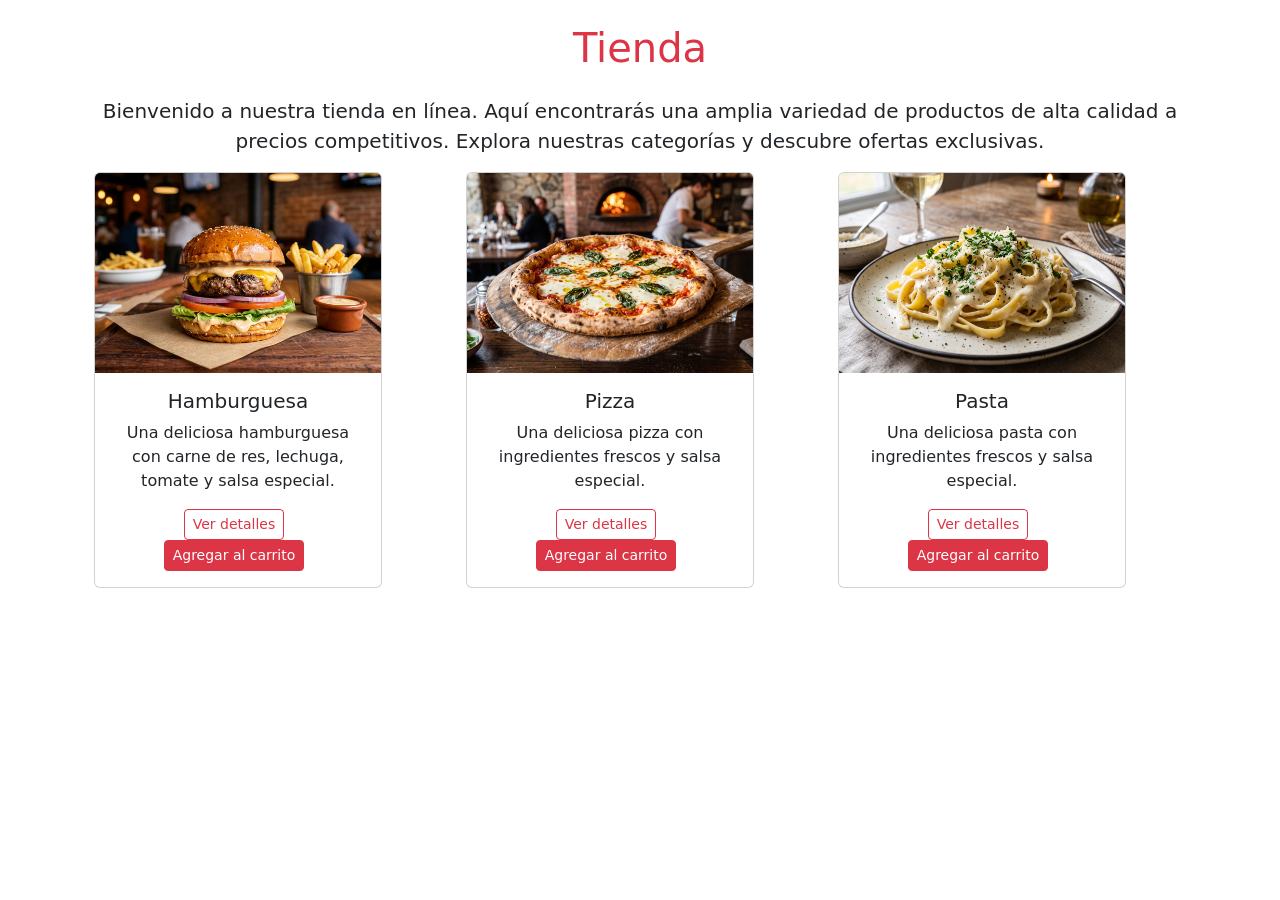
==== index.html @ 84c698a8 "Initial commit" ====
<!DOCTYPE html>
<html lang="en">
<head>
    <meta charset="UTF-8">
    <meta name="viewport" content="width=device-width, initial-scale=1.0">
    <title>Document</title>
    <link rel="stylesheet" href="styles.css">
    <link href="https://cdn.jsdelivr.net/npm/bootstrap@5.3.8/dist/css/bootstrap.min.css" rel="stylesheet" integrity="sha384-sRIl4kxILFvY47J16cr9ZwB07vP4J8+LH7qKQnuqkuIAvNWLzeN8tE5YBujZqJLB" crossorigin="anonymous">
</head>
<body>
    <div class="container mt-4">
        <h1 class="card-title mb-4 text-center text-danger">Tienda</h1>
        <p class="lead text-center">Bienvenido a nuestra tienda en línea. Aquí encontrarás una amplia variedad
            de productos de alta calidad a precios competitivos. Explora nuestras categorías y descubre ofertas exclusivas.</p>
        <div class="container text-center">
            <div class="row align-items-center">
                <div class="col">
                <div class="card" style="width: 18rem;">
                    <img src="images/hamburguesa.png" class="card-img-top" alt="Hamburguesa">
                    <div class=" col card-body">
                        <h5 class="card-title">Hamburguesa</h5>
                        <p class="card-text">Una deliciosa hamburguesa con carne de res, lechuga, tomate y salsa especial.</p>
                        <button class="btn btn-outline-danger btn-sm me-2" data-bs-toggle="modal" data-bs-target="#hamburguesaModal">Ver detalles</button>
                        <button class="btn btn-danger btn-sm me-2">Agregar al carrito</button>
                    </div>
                </div>
                </div>
                <div class="col">
                    <div class="card" style="width: 18rem;">
                        <img src="images/pizza.jpg" class="card-img-top" alt="Pizza">
                        <div class="card-body">
                            <h5 class="card-title">Pizza</h5>
                            <p class="card-text">Una deliciosa pizza con ingredientes frescos y salsa especial.</p>
                            <button class="btn btn-outline-danger btn-sm me-2" data-bs-toggle="modal" data-bs-target="#pizzaModal">Ver detalles</button>
                            <button class="btn btn-danger btn-sm me-2">Agregar al carrito</button>
                        </div>
                </div>
                </div>
                <div class="col">
                <div class="card" style="width: 18rem;">
                    <img src="images/pasta.jpg" class="card-img-top" alt="Pasta">
                    <div class="card-body">
                        <h5 class="card-title">Pasta</h5>
                        <p class="card-text">Una deliciosa pasta con ingredientes frescos y salsa especial.</p>
                        <button class="btn btn-outline-danger btn-sm me-2" data-bs-toggle="modal" data-bs-target="#pastaModal">Ver detalles</button>
                        <button class="btn btn-danger btn-sm me-2">Agregar al carrito</button>
                    </div>
                </div>
                </div>
            </div>
        </div>
    
    <div class="modal fade" id="hamburguesaModal" tabindex="-1">
        <div class="modal-dialog">
            <div class="modal-content">
                <div class="modal-header">
                    <h5 class="modal-title">Hamburguesa Clásica</h5>
                    <button type="button" class="btn-close" data-bs-dismiss="modal"></button>
                </div>
                <div class="modal-body">
                    <img src="https://images.unsplash.com/photo-1568901346375-23c9450c58cd?w=500" class="img-fluid rounded mb-3" alt="Hamburguesa">
                    <p>Nuestra hamburguesa clásica lleva 180g de carne vacuna a la parrilla, queso cheddar derretido,
                        lechuga fresca, tomate, cebolla y una salsa especial de la casa, todo dentro de un pan brioche tostado.</p>
                    <p><strong>Precio:</strong> $5500</p>
                </div>
                <div class="modal-footer">
                    <button type="button" class="btn btn-secondary" data-bs-dismiss="modal">Cerrar</button>
                    <button type="button" class="btn btn-danger">Agregar al carrito</button>
                </div>
            </div>
        </div>
    </div>
    <div class="modal fade" id="pizzaModal" tabindex="-1">
        <div class="modal-dialog">
            <div class="modal-content">
                <div class="modal-header">
                    <h5 class="modal-title">Pizza Margarita</h5>
                    <button type="button" class="btn-close" data-bs-dismiss="modal"></button>
                </div>
                <div class="modal-body">
                    <img src="https://images.unsplash.com/photo-1565299624946-b28f40a0ae38?w=500" class="img-fluid rounded mb-3" alt="Pizza">
                    <p>Nuestra pizza Margarita está hecha con una base de masa artesanal, salsa de tomate casera,
                        mozzarella fresca y albahaca, horneada a la perfección para un sabor auténtico.</p>
                    <p><strong>Precio:</strong> $7000</p>
                </div>
                <div class="modal-footer">
                    <button type="button" class="btn btn-secondary" data-bs-dismiss="modal">Cerrar</button>
                    <button type="button" class="btn btn-danger">Agregar al carrito</button>
                </div>
            </div>
        </div>
    </div>
    <div class="modal fade" id="pastaModal" tabindex="-1">
        <div class="modal-dialog">
            <div class="modal-content">
                <div class="modal-header">
                    <h5 class="modal-title">Pasta Alfredo</h5>
                    <button type="button" class="btn-close" data-bs-dismiss="modal"></button>
                </div>
                <div class="modal-body">
                    <img src="images/pasta-2.png" class="img-fluid rounded mb-3" alt="Pasta">
                    <p>Nuestra pasta Alfredo está hecha con fettuccine al dente, una cremosa salsa Alfredo
                        elaborada con mantequilla, crema y queso parmesano, decorada con perejil fresco.</p>
                    <p><strong>Precio:</strong> $6500</p>
                </div>
                <div class="modal-footer">
                    <button type="button" class="btn btn-secondary" data-bs-dismiss="modal">Cerrar</button>
                    <button type="button" class="btn btn-danger">Agregar al carrito</button>
                </div>
            </div>
        </div>
    </div>
    <script src="https://cdn.jsdelivr.net/npm/bootstrap@5.3.8/dist/js/bootstrap.bundle.min.js" integrity="sha384-FKyoEForCGlyvwx9Hj09JcYn3nv7wiPVlz7YYwJrWVcXK/BmnVDxM+D2scQbITxI" crossorigin="anonymous"></script>
</body>
</html>
---- styles.css ----
.card-img-top {
    height: 200px;
    object-fit: cover;
}
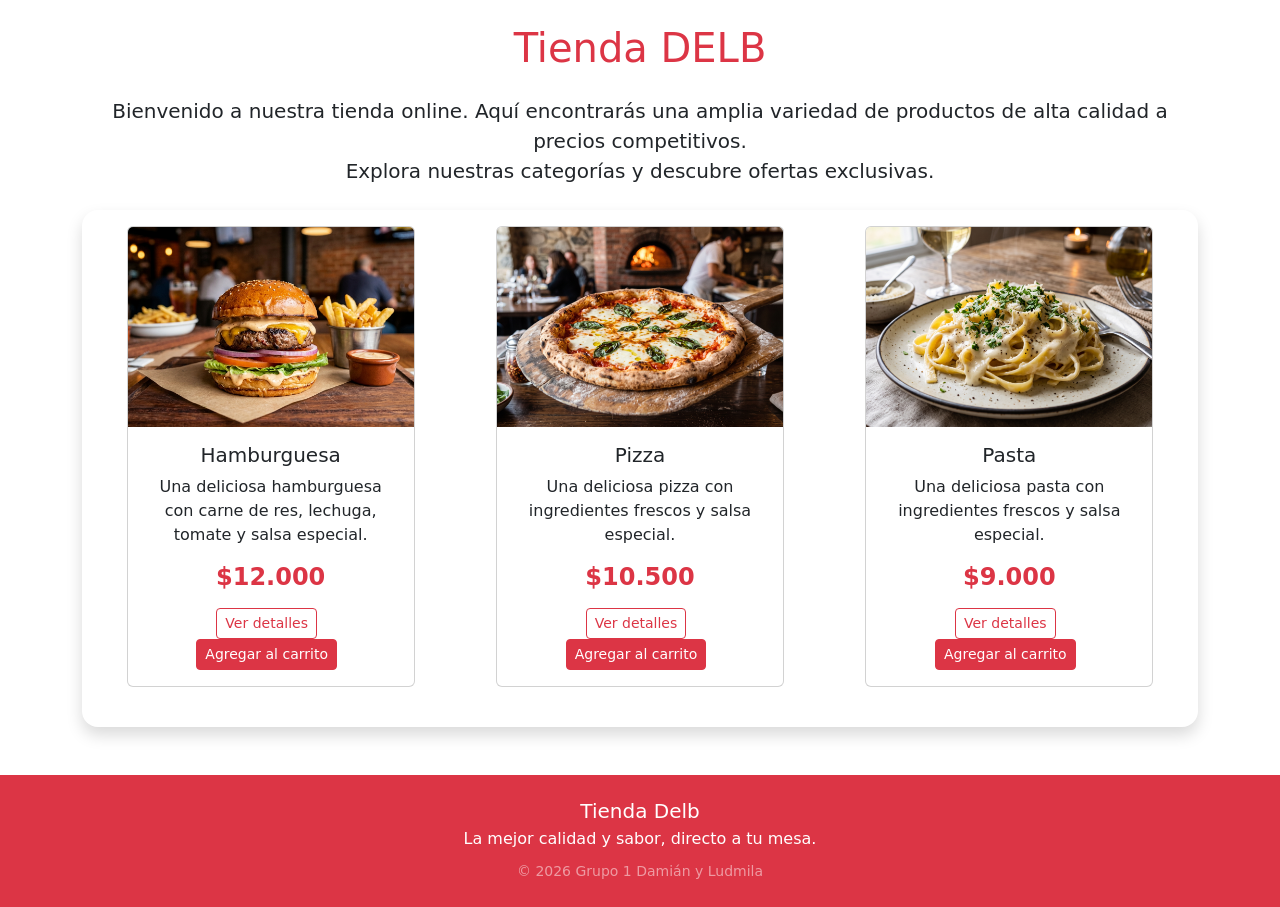
==== commit 27cdc8cb: "Agrego Precio y Footer al index" ====
--- a/index.html
+++ b/index.html
@@ -1,115 +1,140 @@
 <!DOCTYPE html>
 <html lang="en">
-<head>
-    <meta charset="UTF-8">
-    <meta name="viewport" content="width=device-width, initial-scale=1.0">
-    <title>Document</title>
-    <link rel="stylesheet" href="styles.css">
-    <link href="https://cdn.jsdelivr.net/npm/bootstrap@5.3.8/dist/css/bootstrap.min.css" rel="stylesheet" integrity="sha384-sRIl4kxILFvY47J16cr9ZwB07vP4J8+LH7qKQnuqkuIAvNWLzeN8tE5YBujZqJLB" crossorigin="anonymous">
-</head>
-<body>
-    <div class="container mt-4">
-        <h1 class="card-title mb-4 text-center text-danger">Tienda</h1>
-        <p class="lead text-center">Bienvenido a nuestra tienda en línea. Aquí encontrarás una amplia variedad
-            de productos de alta calidad a precios competitivos. Explora nuestras categorías y descubre ofertas exclusivas.</p>
-        <div class="container text-center">
-            <div class="row align-items-center">
-                <div class="col">
-                <div class="card" style="width: 18rem;">
-                    <img src="images/hamburguesa.png" class="card-img-top" alt="Hamburguesa">
-                    <div class=" col card-body">
-                        <h5 class="card-title">Hamburguesa</h5>
-                        <p class="card-text">Una deliciosa hamburguesa con carne de res, lechuga, tomate y salsa especial.</p>
-                        <button class="btn btn-outline-danger btn-sm me-2" data-bs-toggle="modal" data-bs-target="#hamburguesaModal">Ver detalles</button>
-                        <button class="btn btn-danger btn-sm me-2">Agregar al carrito</button>
+    <head>
+        <meta charset="UTF-8">
+        <meta name="viewport" content="width=device-width, initial-scale=1.0">
+        <title>Tiena DELB</title>
+        <link rel="stylesheet" href="styles.css">
+        <link href="https://cdn.jsdelivr.net/npm/bootstrap@5.3.8/dist/css/bootstrap.min.css" rel="stylesheet" integrity="sha384-sRIl4kxILFvY47J16cr9ZwB07vP4J8+LH7qKQnuqkuIAvNWLzeN8tE5YBujZqJLB" crossorigin="anonymous">
+    </head>
+    <body>
+        <div class="container mt-4">
+            <h1 class="card-title mb-4 text-center text-danger">Tienda DELB</h1>
+            <p class="lead text-center">Bienvenido a nuestra tienda online.
+                Aquí encontrarás una amplia variedad
+                de productos de alta calidad a precios competitivos.
+                <br> Explora nuestras categorías y descubre ofertas exclusivas.
+            </p>
+            <div class="container text-center mt-4 mb-4 shadow p-3 rounded-4">
+                <div class="row align-items-center">
+                    <!-- Producto 1 -->
+                    <div class="col-12 col-md-4 mb-4">
+                        <div class="card" style="width: 18rem; margin: 0 auto;">
+                            <img src="images/hamburguesa.png" class="card-img-top" alt="Hamburguesa">
+                            <div class="card-body">
+                                <h5 class="card-title">Hamburguesa</h5>
+                                <p class="card-text">Una deliciosa hamburguesa con carne de res, lechuga, tomate y salsa especial.</p>
+                                <h4 class="text-danger fw-bold mb-3">$12.000</h4>
+                                <button class="btn btn-outline-danger btn-sm me-2" data-bs-toggle="modal" data-bs-target="#hamburguesaModal">Ver detalles</button>
+                                <button class="btn btn-danger btn-sm me-2">Agregar al carrito</button>
+                            </div>
+                        </div>
                     </div>
-                </div>
-                </div>
-                <div class="col">
-                    <div class="card" style="width: 18rem;">
-                        <img src="images/pizza.jpg" class="card-img-top" alt="Pizza">
-                        <div class="card-body">
-                            <h5 class="card-title">Pizza</h5>
-                            <p class="card-text">Una deliciosa pizza con ingredientes frescos y salsa especial.</p>
-                            <button class="btn btn-outline-danger btn-sm me-2" data-bs-toggle="modal" data-bs-target="#pizzaModal">Ver detalles</button>
-                            <button class="btn btn-danger btn-sm me-2">Agregar al carrito</button>
+                    <!-- Producto 2 -->
+                    <div class="col-12 col-md-4 mb-4">
+                        <div class="card" style="width: 18rem; margin: 0 auto;">
+                            <img src="images/pizza.jpg" class="card-img-top" alt="Pizza">
+                            <div class="card-body">
+                                <h5 class="card-title">Pizza</h5>
+                                <p class="card-text">Una deliciosa pizza con ingredientes frescos y salsa especial.</p>
+                                <h4 class="text-danger fw-bold mb-3">$10.500</h4>
+                                <button class="btn btn-outline-danger btn-sm me-2" data-bs-toggle="modal" data-bs-target="#pizzaModal">Ver detalles</button>
+                                <button class="btn btn-danger btn-sm me-2">Agregar al carrito</button>
+                            </div>
                         </div>
-                </div>
-                </div>
-                <div class="col">
-                <div class="card" style="width: 18rem;">
-                    <img src="images/pasta.jpg" class="card-img-top" alt="Pasta">
-                    <div class="card-body">
-                        <h5 class="card-title">Pasta</h5>
-                        <p class="card-text">Una deliciosa pasta con ingredientes frescos y salsa especial.</p>
-                        <button class="btn btn-outline-danger btn-sm me-2" data-bs-toggle="modal" data-bs-target="#pastaModal">Ver detalles</button>
-                        <button class="btn btn-danger btn-sm me-2">Agregar al carrito</button>
                     </div>
-                </div>
+                    <!-- Producto 3 -->
+                    <div class="col-12 col-md-4 mb-4">
+                        <div class="card" style="width: 18rem; margin: 0 auto;">
+                            <img src="images/pasta.jpg" class="card-img-top" alt="Pasta">
+                            <div class="card-body">
+                                <h5 class="card-title">Pasta</h5>
+                                <p class="card-text">Una deliciosa pasta con ingredientes frescos y salsa especial.</p>
+                                <h4 class="text-danger fw-bold mb-3">$9.000</h4>
+                                <button class="btn btn-outline-danger btn-sm me-2" data-bs-toggle="modal" data-bs-target="#pastaModal">Ver detalles</button>
+                                <button class="btn btn-danger btn-sm me-2">Agregar al carrito</button>
+                            </div>
+                        </div>
+                    </div>
                 </div>
             </div>
         </div>
-    
-    <div class="modal fade" id="hamburguesaModal" tabindex="-1">
-        <div class="modal-dialog">
-            <div class="modal-content">
-                <div class="modal-header">
-                    <h5 class="modal-title">Hamburguesa Clásica</h5>
-                    <button type="button" class="btn-close" data-bs-dismiss="modal"></button>
-                </div>
-                <div class="modal-body">
-                    <img src="https://images.unsplash.com/photo-1568901346375-23c9450c58cd?w=500" class="img-fluid rounded mb-3" alt="Hamburguesa">
-                    <p>Nuestra hamburguesa clásica lleva 180g de carne vacuna a la parrilla, queso cheddar derretido,
-                        lechuga fresca, tomate, cebolla y una salsa especial de la casa, todo dentro de un pan brioche tostado.</p>
-                    <p><strong>Precio:</strong> $5500</p>
-                </div>
-                <div class="modal-footer">
-                    <button type="button" class="btn btn-secondary" data-bs-dismiss="modal">Cerrar</button>
-                    <button type="button" class="btn btn-danger">Agregar al carrito</button>
+
+        <!-- Modales -->
+        <div class="modal fade" id="hamburguesaModal" tabindex="-1">
+            <div class="modal-dialog">
+                <div class="modal-content">
+                    <div class="modal-header">
+                        <h5 class="modal-title">Hamburguesa Clásica</h5>
+                        <button type="button" class="btn-close" data-bs-dismiss="modal"></button>
+                    </div>
+                    <div class="modal-body">
+                        <img src="https://images.unsplash.com/photo-1568901346375-23c9450c58cd?w=500" class="img-fluid rounded mb-3" alt="Hamburguesa">
+                        <p>Nuestra hamburguesa clásica lleva 180g de carne vacuna a la parrilla, queso cheddar derretido,
+                            lechuga fresca, tomate, cebolla y una salsa especial de la casa, todo dentro de un pan brioche tostado.</p>
+                        <p><strong>Precio:</strong> $12.000</p>
+                    </div>
+                    <div class="modal-footer">
+                        <button type="button" class="btn btn-secondary" data-bs-dismiss="modal">Cerrar</button>
+                        <button type="button" class="btn btn-danger">Agregar al carrito</button>
+                    </div>
                 </div>
             </div>
         </div>
-    </div>
-    <div class="modal fade" id="pizzaModal" tabindex="-1">
-        <div class="modal-dialog">
-            <div class="modal-content">
-                <div class="modal-header">
-                    <h5 class="modal-title">Pizza Margarita</h5>
-                    <button type="button" class="btn-close" data-bs-dismiss="modal"></button>
-                </div>
-                <div class="modal-body">
-                    <img src="https://images.unsplash.com/photo-1565299624946-b28f40a0ae38?w=500" class="img-fluid rounded mb-3" alt="Pizza">
-                    <p>Nuestra pizza Margarita está hecha con una base de masa artesanal, salsa de tomate casera,
-                        mozzarella fresca y albahaca, horneada a la perfección para un sabor auténtico.</p>
-                    <p><strong>Precio:</strong> $7000</p>
-                </div>
-                <div class="modal-footer">
-                    <button type="button" class="btn btn-secondary" data-bs-dismiss="modal">Cerrar</button>
-                    <button type="button" class="btn btn-danger">Agregar al carrito</button>
+        
+        <div class="modal fade" id="pizzaModal" tabindex="-1">
+            <div class="modal-dialog">
+                <div class="modal-content">
+                    <div class="modal-header">
+                        <h5 class="modal-title">Pizza Margarita</h5>
+                        <button type="button" class="btn-close" data-bs-dismiss="modal"></button>
+                    </div>
+                    <div class="modal-body">
+                        <img src="https://images.unsplash.com/photo-1565299624946-b28f40a0ae38?w=500" class="img-fluid rounded mb-3" alt="Pizza">
+                        <p>Nuestra pizza Margarita está hecha con una base de masa artesanal, salsa de tomate casera,
+                            mozzarella fresca y albahaca, horneada a la perfección para un sabor auténtico.</p>
+                        <p><strong>Precio:</strong> $10.500</p>
+                    </div>
+                    <div class="modal-footer">
+                        <button type="button" class="btn btn-secondary" data-bs-dismiss="modal">Cerrar</button>
+                        <button type="button" class="btn btn-danger">Agregar al carrito</button>
+                    </div>
                 </div>
             </div>
         </div>
-    </div>
-    <div class="modal fade" id="pastaModal" tabindex="-1">
-        <div class="modal-dialog">
-            <div class="modal-content">
-                <div class="modal-header">
-                    <h5 class="modal-title">Pasta Alfredo</h5>
-                    <button type="button" class="btn-close" data-bs-dismiss="modal"></button>
-                </div>
-                <div class="modal-body">
-                    <img src="images/pasta-2.png" class="img-fluid rounded mb-3" alt="Pasta">
-                    <p>Nuestra pasta Alfredo está hecha con fettuccine al dente, una cremosa salsa Alfredo
-                        elaborada con mantequilla, crema y queso parmesano, decorada con perejil fresco.</p>
-                    <p><strong>Precio:</strong> $6500</p>
-                </div>
-                <div class="modal-footer">
-                    <button type="button" class="btn btn-secondary" data-bs-dismiss="modal">Cerrar</button>
-                    <button type="button" class="btn btn-danger">Agregar al carrito</button>
+        
+        <div class="modal fade" id="pastaModal" tabindex="-1">
+            <div class="modal-dialog">
+                <div class="modal-content">
+                    <div class="modal-header">
+                        <h5 class="modal-title">Pasta Alfredo</h5>
+                        <button type="button" class="btn-close" data-bs-dismiss="modal"></button>
+                    </div>
+                    <div class="modal-body">
+                        <img src="images/pasta-2.png" class="img-fluid rounded mb-3" alt="Pasta">
+                        <p>Nuestra pasta Alfredo está hecha con fettuccine al dente, una cremosa salsa Alfredo
+                            elaborada con mantequilla, crema y queso parmesano, decorada con perejil fresco.</p>
+                        <p><strong>Precio:</strong> $9.000</p>
+                    </div>
+                    <div class="modal-footer">
+                        <button type="button" class="btn btn-secondary" data-bs-dismiss="modal">Cerrar</button>
+                        <button type="button" class="btn btn-danger">Agregar al carrito</button>
+                    </div>
                 </div>
             </div>
         </div>
-    </div>
-    <script src="https://cdn.jsdelivr.net/npm/bootstrap@5.3.8/dist/js/bootstrap.bundle.min.js" integrity="sha384-FKyoEForCGlyvwx9Hj09JcYn3nv7wiPVlz7YYwJrWVcXK/BmnVDxM+D2scQbITxI" crossorigin="anonymous"></script>
-</body>
+        
+        <!-- Footer -->
+        <footer class="bg-danger text-white text-center py-4 mt-5">
+            <div class="container">
+                <h5 class="text-white mb-1">Tienda Delb</h5>
+                <p class="mb-2">La mejor calidad y sabor, directo a tu mesa.</p>
+                <small class="text-white-50">
+                    &copy; 2026 Grupo 1 Damián y Ludmila 
+                </small>
+            </div>
+        </footer>
+
+        <script src="https://cdn.jsdelivr.net/npm/bootstrap@5.3.8/dist/js/bootstrap.bundle.min.js" integrity="sha384-FKyoEForCGlyvwx9Hj09JcYn3nv7wiPVlz7YYwJrWVcXK/BmnVDxM+D2scQbITxI" crossorigin="anonymous"></script>
+    </body>
 </html>
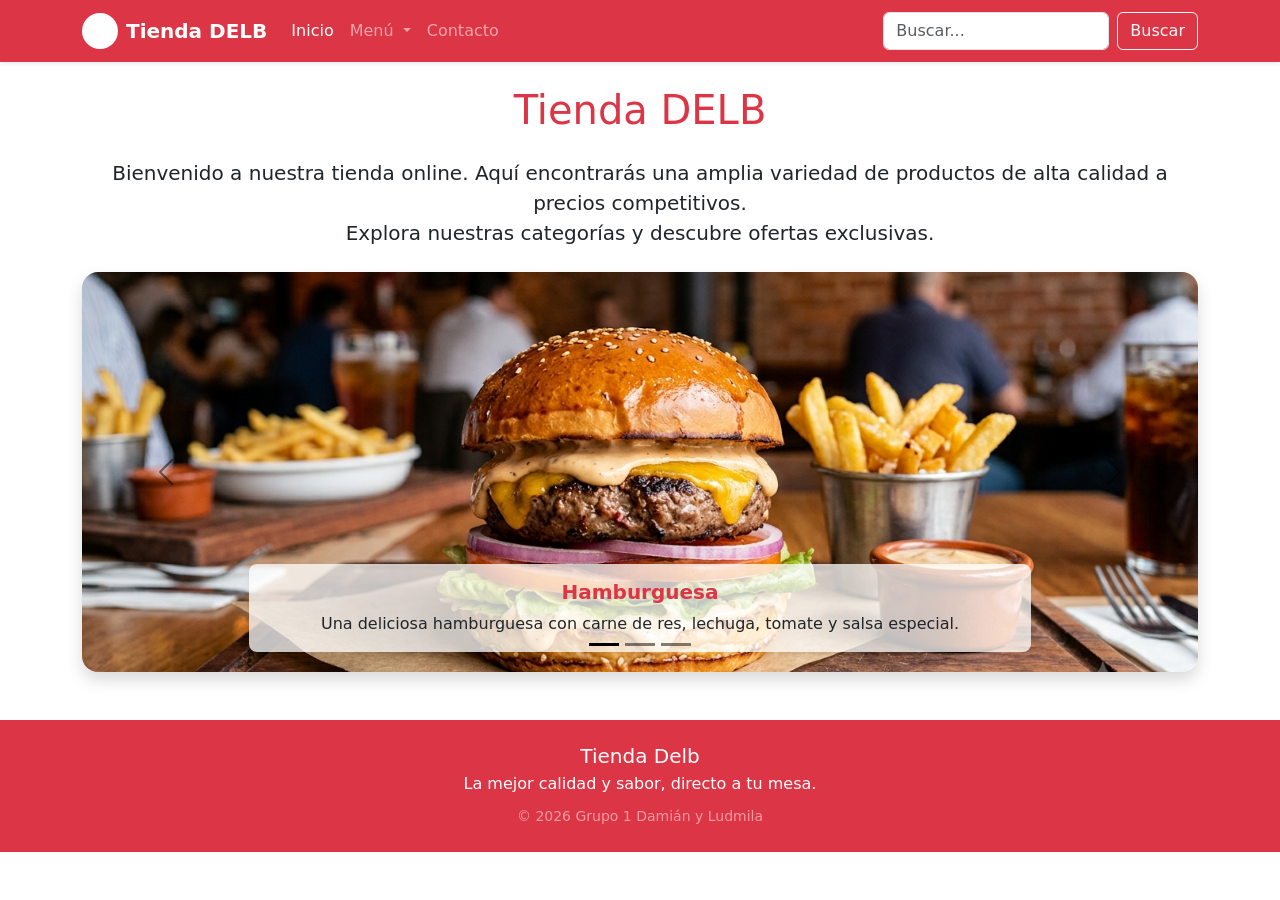
==== commit 568ab928: "Agrego pagina categorias, y cambio index" ====
--- a/index.html
+++ b/index.html
@@ -1,140 +1,137 @@
 <!DOCTYPE html>
 <html lang="en">
-    <head>
-        <meta charset="UTF-8">
-        <meta name="viewport" content="width=device-width, initial-scale=1.0">
-        <title>Tiena DELB</title>
-        <link rel="stylesheet" href="styles.css">
-        <link href="https://cdn.jsdelivr.net/npm/bootstrap@5.3.8/dist/css/bootstrap.min.css" rel="stylesheet" integrity="sha384-sRIl4kxILFvY47J16cr9ZwB07vP4J8+LH7qKQnuqkuIAvNWLzeN8tE5YBujZqJLB" crossorigin="anonymous">
-    </head>
-    <body>
-        <div class="container mt-4">
-            <h1 class="card-title mb-4 text-center text-danger">Tienda DELB</h1>
-            <p class="lead text-center">Bienvenido a nuestra tienda online.
-                Aquí encontrarás una amplia variedad
-                de productos de alta calidad a precios competitivos.
-                <br> Explora nuestras categorías y descubre ofertas exclusivas.
-            </p>
-            <div class="container text-center mt-4 mb-4 shadow p-3 rounded-4">
-                <div class="row align-items-center">
-                    <!-- Producto 1 -->
-                    <div class="col-12 col-md-4 mb-4">
-                        <div class="card" style="width: 18rem; margin: 0 auto;">
-                            <img src="images/hamburguesa.png" class="card-img-top" alt="Hamburguesa">
-                            <div class="card-body">
-                                <h5 class="card-title">Hamburguesa</h5>
-                                <p class="card-text">Una deliciosa hamburguesa con carne de res, lechuga, tomate y salsa especial.</p>
-                                <h4 class="text-danger fw-bold mb-3">$12.000</h4>
-                                <button class="btn btn-outline-danger btn-sm me-2" data-bs-toggle="modal" data-bs-target="#hamburguesaModal">Ver detalles</button>
-                                <button class="btn btn-danger btn-sm me-2">Agregar al carrito</button>
-                            </div>
-                        </div>
+
+<head>
+    <meta charset="UTF-8">
+    <meta name="viewport" content="width=device-width, initial-scale=1.0">
+    <title>Tiena DELB</title>
+    <link rel="stylesheet" href="styles.css">
+    <link href="https://cdn.jsdelivr.net/npm/bootstrap@5.3.8/dist/css/bootstrap.min.css" rel="stylesheet"
+        integrity="sha384-sRIl4kxILFvY47J16cr9ZwB07vP4J8+LH7qKQnuqkuIAvNWLzeN8tE5YBujZqJLB" crossorigin="anonymous">
+</head>
+
+<body>
+    <!-- Barra de navegación -->
+    <nav class="navbar navbar-expand-lg navbar-dark bg-danger shadow-sm">
+        <div class="container">
+            <a class="navbar-brand d-flex align-items-center gap-2" href="#">
+                <!-- Logo provisional: círculo blanco -->
+                <span class="d-inline-block rounded-circle bg-white" style="width: 36px; height: 36px;"
+                    aria-label="Logo provisional"></span>
+                <span class="fw-bold">Tienda DELB</span>
+            </a>
+            <button class="navbar-toggler" type="button" data-bs-toggle="collapse"
+                data-bs-target="#navbarSupportedContent" aria-controls="navbarSupportedContent" aria-expanded="false"
+                aria-label="Toggle navigation">
+                <span class="navbar-toggler-icon"></span>
+            </button>
+            <div class="collapse navbar-collapse" id="navbarSupportedContent">
+                <ul class="navbar-nav me-auto mb-2 mb-lg-0">
+                    <li class="nav-item">
+                        <a class="nav-link active" aria-current="page" href="#">Inicio</a>
+                    </li>
+                    <li class="nav-item dropdown">
+                        <a class="nav-link dropdown-toggle" href="categorias.html" role="button"
+                            data-bs-toggle="dropdown" aria-expanded="false">
+                            Menú
+                        </a>
+                        <ul class="dropdown-menu">
+                            <li><a class="dropdown-item" href="categorias.html#pizzas">Pizzas</a></li>
+                            <li><a class="dropdown-item" href="categorias.html#hamburguesas">Hamburguesas</a></li>
+                            <li><a class="dropdown-item" href="categorias.html#pastas">Pastas</a></li>
+                            <li>
+                                <hr class="dropdown-divider">
+                            </li>
+                            <li><a class="dropdown-item fw-bold text-danger" href="categorias.html">Ver todas las
+                                    categorías</a></li>
+                        </ul>
+                    </li>
+                    <li class="nav-item">
+                        <a class="nav-link" href="#contacto">Contacto</a>
+                    </li>
+                </ul>
+                <form class="d-flex" role="search">
+                    <input class="form-control me-2" type="search" placeholder="Buscar..." aria-label="Buscar">
+                    <button class="btn btn-outline-light" type="submit">Buscar</button>
+                </form>
+            </div>
+        </div>
+    </nav>
+
+    <div class="container mt-4">
+        <h1 class="card-title mb-4 text-center text-danger">Tienda DELB</h1>
+        <p class="lead text-center">Bienvenido a nuestra tienda online.
+            Aquí encontrarás una amplia variedad
+            de productos de alta calidad a precios competitivos.
+            <br> Explora nuestras categorías y descubre ofertas exclusivas.
+        </p>
+
+        <!-- Carrusel de Productos -->
+        <div id="carouselExampleDark" class="carousel carousel-dark slide my-4 shadow rounded-4 overflow-hidden"
+            data-bs-ride="carousel">
+            <div class="carousel-indicators">
+                <button type="button" data-bs-target="#carouselExampleDark" data-bs-slide-to="0" class="active"
+                    aria-current="true" aria-label="Slide 1"></button>
+                <button type="button" data-bs-target="#carouselExampleDark" data-bs-slide-to="1"
+                    aria-label="Slide 2"></button>
+                <button type="button" data-bs-target="#carouselExampleDark" data-bs-slide-to="2"
+                    aria-label="Slide 3"></button>
+            </div>
+            <div class="carousel-inner">
+                <div class="carousel-item active" data-bs-interval="10000">
+                    <img src="images/hamburguesa.png" class="d-block w-100" alt="Hamburguesa">
+                    <div class="carousel-caption d-none d-md-block bg-white bg-opacity-75 rounded-3 p-3 shadow-sm">
+                        <h5 class="fw-bold text-danger">Hamburguesa</h5>
+                        <p class="mb-0 text-dark">Una deliciosa hamburguesa con carne de res, lechuga, tomate y salsa
+                            especial.</p>
                     </div>
-                    <!-- Producto 2 -->
-                    <div class="col-12 col-md-4 mb-4">
-                        <div class="card" style="width: 18rem; margin: 0 auto;">
-                            <img src="images/pizza.jpg" class="card-img-top" alt="Pizza">
-                            <div class="card-body">
-                                <h5 class="card-title">Pizza</h5>
-                                <p class="card-text">Una deliciosa pizza con ingredientes frescos y salsa especial.</p>
-                                <h4 class="text-danger fw-bold mb-3">$10.500</h4>
-                                <button class="btn btn-outline-danger btn-sm me-2" data-bs-toggle="modal" data-bs-target="#pizzaModal">Ver detalles</button>
-                                <button class="btn btn-danger btn-sm me-2">Agregar al carrito</button>
-                            </div>
-                        </div>
+                </div>
+                <div class="carousel-item" data-bs-interval="2000">
+                    <img src="images/pizza.jpg" class="d-block w-100" alt="Pizza">
+                    <div class="carousel-caption d-none d-md-block bg-white bg-opacity-75 rounded-3 p-3 shadow-sm">
+                        <h5 class="fw-bold text-danger">Pizza</h5>
+                        <p class="mb-0 text-dark">Una deliciosa pizza con ingredientes frescos y salsa especial.</p>
                     </div>
-                    <!-- Producto 3 -->
-                    <div class="col-12 col-md-4 mb-4">
-                        <div class="card" style="width: 18rem; margin: 0 auto;">
-                            <img src="images/pasta.jpg" class="card-img-top" alt="Pasta">
-                            <div class="card-body">
-                                <h5 class="card-title">Pasta</h5>
-                                <p class="card-text">Una deliciosa pasta con ingredientes frescos y salsa especial.</p>
-                                <h4 class="text-danger fw-bold mb-3">$9.000</h4>
-                                <button class="btn btn-outline-danger btn-sm me-2" data-bs-toggle="modal" data-bs-target="#pastaModal">Ver detalles</button>
-                                <button class="btn btn-danger btn-sm me-2">Agregar al carrito</button>
-                            </div>
-                        </div>
+                </div>
+                <div class="carousel-item">
+                    <img src="images/pasta.jpg" class="d-block w-100" alt="Pasta">
+                    <div class="carousel-caption d-none d-md-block bg-white bg-opacity-75 rounded-3 p-3 shadow-sm">
+                        <h5 class="fw-bold text-danger">Pasta</h5>
+                        <p class="mb-0 text-dark">Una deliciosa pasta con ingredientes frescos y salsa especial.</p>
                     </div>
                 </div>
             </div>
+            <button class="carousel-control-prev" type="button" data-bs-target="#carouselExampleDark"
+                data-bs-slide="prev">
+                <span class="carousel-control-prev-icon" aria-hidden="true"></span>
+                <span class="visually-hidden">Previous</span>
+            </button>
+            <button class="carousel-control-next" type="button" data-bs-target="#carouselExampleDark"
+                data-bs-slide="next">
+                <span class="carousel-control-next-icon" aria-hidden="true"></span>
+                <span class="visually-hidden">Next</span>
+            </button>
         </div>
 
-        <!-- Modales -->
-        <div class="modal fade" id="hamburguesaModal" tabindex="-1">
-            <div class="modal-dialog">
-                <div class="modal-content">
-                    <div class="modal-header">
-                        <h5 class="modal-title">Hamburguesa Clásica</h5>
-                        <button type="button" class="btn-close" data-bs-dismiss="modal"></button>
-                    </div>
-                    <div class="modal-body">
-                        <img src="https://images.unsplash.com/photo-1568901346375-23c9450c58cd?w=500" class="img-fluid rounded mb-3" alt="Hamburguesa">
-                        <p>Nuestra hamburguesa clásica lleva 180g de carne vacuna a la parrilla, queso cheddar derretido,
-                            lechuga fresca, tomate, cebolla y una salsa especial de la casa, todo dentro de un pan brioche tostado.</p>
-                        <p><strong>Precio:</strong> $12.000</p>
-                    </div>
-                    <div class="modal-footer">
-                        <button type="button" class="btn btn-secondary" data-bs-dismiss="modal">Cerrar</button>
-                        <button type="button" class="btn btn-danger">Agregar al carrito</button>
-                    </div>
-                </div>
-            </div>
+
+
+    </div>
+    </div>
+
+    <!-- Footer -->
+    <footer id="contacto" class="bg-danger text-white text-center py-4 mt-5">
+        <div class="container">
+            <h5 class="text-white mb-1">Tienda Delb</h5>
+            <p class="mb-2">La mejor calidad y sabor, directo a tu mesa.</p>
+            <small class="text-white-50">
+                &copy; 2026 Grupo 1 Damián y Ludmila
+            </small>
         </div>
-        
-        <div class="modal fade" id="pizzaModal" tabindex="-1">
-            <div class="modal-dialog">
-                <div class="modal-content">
-                    <div class="modal-header">
-                        <h5 class="modal-title">Pizza Margarita</h5>
-                        <button type="button" class="btn-close" data-bs-dismiss="modal"></button>
-                    </div>
-                    <div class="modal-body">
-                        <img src="https://images.unsplash.com/photo-1565299624946-b28f40a0ae38?w=500" class="img-fluid rounded mb-3" alt="Pizza">
-                        <p>Nuestra pizza Margarita está hecha con una base de masa artesanal, salsa de tomate casera,
-                            mozzarella fresca y albahaca, horneada a la perfección para un sabor auténtico.</p>
-                        <p><strong>Precio:</strong> $10.500</p>
-                    </div>
-                    <div class="modal-footer">
-                        <button type="button" class="btn btn-secondary" data-bs-dismiss="modal">Cerrar</button>
-                        <button type="button" class="btn btn-danger">Agregar al carrito</button>
-                    </div>
-                </div>
-            </div>
-        </div>
-        
-        <div class="modal fade" id="pastaModal" tabindex="-1">
-            <div class="modal-dialog">
-                <div class="modal-content">
-                    <div class="modal-header">
-                        <h5 class="modal-title">Pasta Alfredo</h5>
-                        <button type="button" class="btn-close" data-bs-dismiss="modal"></button>
-                    </div>
-                    <div class="modal-body">
-                        <img src="images/pasta-2.png" class="img-fluid rounded mb-3" alt="Pasta">
-                        <p>Nuestra pasta Alfredo está hecha con fettuccine al dente, una cremosa salsa Alfredo
-                            elaborada con mantequilla, crema y queso parmesano, decorada con perejil fresco.</p>
-                        <p><strong>Precio:</strong> $9.000</p>
-                    </div>
-                    <div class="modal-footer">
-                        <button type="button" class="btn btn-secondary" data-bs-dismiss="modal">Cerrar</button>
-                        <button type="button" class="btn btn-danger">Agregar al carrito</button>
-                    </div>
-                </div>
-            </div>
-        </div>
-        
-        <!-- Footer -->
-        <footer class="bg-danger text-white text-center py-4 mt-5">
-            <div class="container">
-                <h5 class="text-white mb-1">Tienda Delb</h5>
-                <p class="mb-2">La mejor calidad y sabor, directo a tu mesa.</p>
-                <small class="text-white-50">
-                    &copy; 2026 Grupo 1 Damián y Ludmila 
-                </small>
-            </div>
-        </footer>
+    </footer>
 
-        <script src="https://cdn.jsdelivr.net/npm/bootstrap@5.3.8/dist/js/bootstrap.bundle.min.js" integrity="sha384-FKyoEForCGlyvwx9Hj09JcYn3nv7wiPVlz7YYwJrWVcXK/BmnVDxM+D2scQbITxI" crossorigin="anonymous"></script>
-    </body>
+    <script src="https://cdn.jsdelivr.net/npm/bootstrap@5.3.8/dist/js/bootstrap.bundle.min.js"
+        integrity="sha384-FKyoEForCGlyvwx9Hj09JcYn3nv7wiPVlz7YYwJrWVcXK/BmnVDxM+D2scQbITxI"
+        crossorigin="anonymous"></script>
+</body>
+
 </html>
--- a/styles.css
+++ b/styles.css
@@ -1,4 +1,14 @@
 .card-img-top {
     height: 200px;
     object-fit: cover;
+}
+
+.carousel-item img {
+    height: 400px;
+    object-fit: cover;
+}
+
+.modal-body img {
+    max-height: 280px;
+    object-fit: cover;
 }
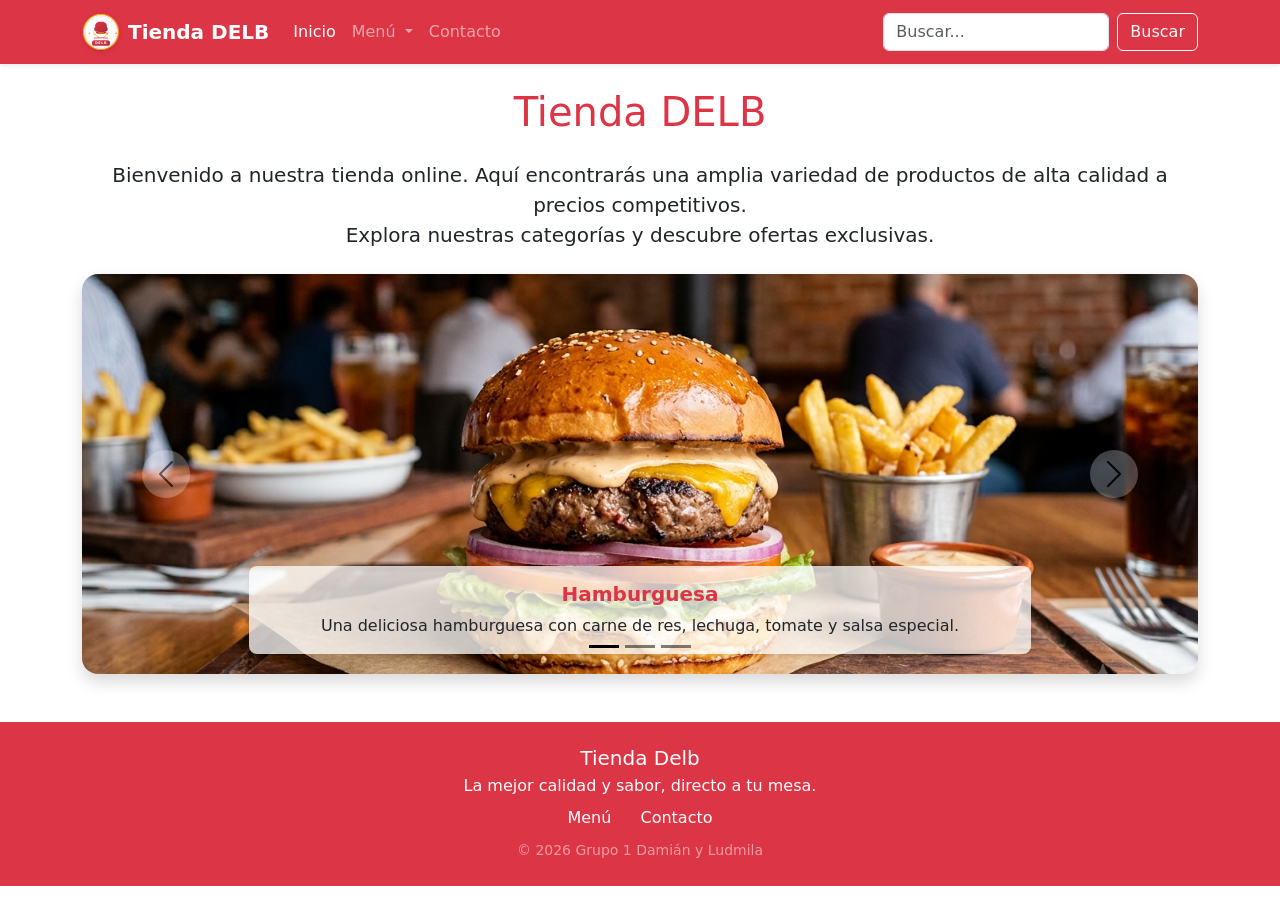
==== commit 4dee2feb: "Agrego detalles en footer, valido campos en contacto y agrego logo" ====
--- a/index.html
+++ b/index.html
@@ -4,10 +4,10 @@
 <head>
     <meta charset="UTF-8">
     <meta name="viewport" content="width=device-width, initial-scale=1.0">
-    <title>Tiena DELB</title>
-    <link rel="stylesheet" href="styles.css">
+    <title>Tienda DELB</title>
     <link href="https://cdn.jsdelivr.net/npm/bootstrap@5.3.8/dist/css/bootstrap.min.css" rel="stylesheet"
         integrity="sha384-sRIl4kxILFvY47J16cr9ZwB07vP4J8+LH7qKQnuqkuIAvNWLzeN8tE5YBujZqJLB" crossorigin="anonymous">
+    <link rel="stylesheet" href="styles.css">
 </head>
 
 <body>
@@ -15,9 +15,9 @@
     <nav class="navbar navbar-expand-lg navbar-dark bg-danger shadow-sm">
         <div class="container">
             <a class="navbar-brand d-flex align-items-center gap-2" href="#">
-                <!-- Logo provisional: círculo blanco -->
-                <span class="d-inline-block rounded-circle bg-white" style="width: 36px; height: 36px;"
-                    aria-label="Logo provisional"></span>
+                <!-- Logotipo de la empresa -->
+                <img src="images/logo.svg" alt="Logo Tienda DELB" width="38" height="38"
+                    class="rounded-circle shadow-sm">
                 <span class="fw-bold">Tienda DELB</span>
             </a>
             <button class="navbar-toggler" type="button" data-bs-toggle="collapse"
@@ -36,18 +36,19 @@
                             Menú
                         </a>
                         <ul class="dropdown-menu">
-                            <li><a class="dropdown-item" href="categorias.html#pizzas">Pizzas</a></li>
+                            <li><a class="dropdown-item " href="categorias.html#pizzas">Pizzas</a></li>
                             <li><a class="dropdown-item" href="categorias.html#hamburguesas">Hamburguesas</a></li>
                             <li><a class="dropdown-item" href="categorias.html#pastas">Pastas</a></li>
                             <li>
                                 <hr class="dropdown-divider">
                             </li>
-                            <li><a class="dropdown-item fw-bold text-danger" href="categorias.html">Ver todas las
+                            <li><a class="dropdown-item fw-bold dropdown-item-highlight" href="categorias.html">Ver
+                                    todas las
                                     categorías</a></li>
                         </ul>
                     </li>
                     <li class="nav-item">
-                        <a class="nav-link" href="#contacto">Contacto</a>
+                        <a class="nav-link" href="contacto.html">Contacto</a>
                     </li>
                 </ul>
                 <form class="d-flex" role="search">
@@ -78,7 +79,7 @@
                     aria-label="Slide 3"></button>
             </div>
             <div class="carousel-inner">
-                <div class="carousel-item active" data-bs-interval="10000">
+                <div class="carousel-item active" data-bs-interval="5000">
                     <img src="images/hamburguesa.png" class="d-block w-100" alt="Hamburguesa">
                     <div class="carousel-caption d-none d-md-block bg-white bg-opacity-75 rounded-3 p-3 shadow-sm">
                         <h5 class="fw-bold text-danger">Hamburguesa</h5>
@@ -86,14 +87,14 @@
                             especial.</p>
                     </div>
                 </div>
-                <div class="carousel-item" data-bs-interval="2000">
+                <div class="carousel-item" data-bs-interval="5000">
                     <img src="images/pizza.jpg" class="d-block w-100" alt="Pizza">
                     <div class="carousel-caption d-none d-md-block bg-white bg-opacity-75 rounded-3 p-3 shadow-sm">
                         <h5 class="fw-bold text-danger">Pizza</h5>
                         <p class="mb-0 text-dark">Una deliciosa pizza con ingredientes frescos y salsa especial.</p>
                     </div>
                 </div>
-                <div class="carousel-item">
+                <div class="carousel-item" data-bs-interval="5000">
                     <img src="images/pasta.jpg" class="d-block w-100" alt="Pasta">
                     <div class="carousel-caption d-none d-md-block bg-white bg-opacity-75 rounded-3 p-3 shadow-sm">
                         <h5 class="fw-bold text-danger">Pasta</h5>
@@ -103,12 +104,18 @@
             </div>
             <button class="carousel-control-prev" type="button" data-bs-target="#carouselExampleDark"
                 data-bs-slide="prev">
-                <span class="carousel-control-prev-icon" aria-hidden="true"></span>
+                <span
+                    class="d-inline-flex align-items-center justify-content-center bg-white bg-opacity-50 rounded-circle shadow-sm p-2">
+                    <span class="carousel-control-prev-icon" aria-hidden="true"></span>
+                </span>
                 <span class="visually-hidden">Previous</span>
             </button>
             <button class="carousel-control-next" type="button" data-bs-target="#carouselExampleDark"
                 data-bs-slide="next">
-                <span class="carousel-control-next-icon" aria-hidden="true"></span>
+                <span
+                    class="d-inline-flex align-items-center justify-content-center bg-white bg-opacity-50 rounded-circle shadow-sm p-2">
+                    <span class="carousel-control-next-icon" aria-hidden="true"></span>
+                </span>
                 <span class="visually-hidden">Next</span>
             </button>
         </div>
@@ -116,22 +123,27 @@
 
 
     </div>
-    </div>
+
+    <script src="https://cdn.jsdelivr.net/npm/bootstrap@5.3.8/dist/js/bootstrap.bundle.min.js"
+        integrity="sha384-FKyoEForCGlyvwx9Hj09JcYn3nv7wiPVlz7YYwJrWVcXK/BmnVDxM+D2scQbITxI" crossorigin="anonymous">
+        </script>
 
     <!-- Footer -->
     <footer id="contacto" class="bg-danger text-white text-center py-4 mt-5">
         <div class="container">
             <h5 class="text-white mb-1">Tienda Delb</h5>
             <p class="mb-2">La mejor calidad y sabor, directo a tu mesa.</p>
+            <ul class="list-inline mb-2">
+                <li class="list-inline-item"><a href="categorias.html"
+                        class="text-white text-decoration-none px-2">Menú</a></li>
+                <li class="list-inline-item"><a href="contacto.html"
+                        class="text-white text-decoration-none px-2">Contacto</a></li>
+            </ul>
             <small class="text-white-50">
                 &copy; 2026 Grupo 1 Damián y Ludmila
             </small>
         </div>
     </footer>
-
-    <script src="https://cdn.jsdelivr.net/npm/bootstrap@5.3.8/dist/js/bootstrap.bundle.min.js"
-        integrity="sha384-FKyoEForCGlyvwx9Hj09JcYn3nv7wiPVlz7YYwJrWVcXK/BmnVDxM+D2scQbITxI"
-        crossorigin="anonymous"></script>
 </body>
 
 </html>
--- a/styles.css
+++ b/styles.css
@@ -11,4 +11,28 @@
 .modal-body img {
     max-height: 280px;
     object-fit: cover;
+}
+
+.dropdown-item:hover,
+.dropdown-item:focus {
+    background-color: #dc3545;
+    color: #fff;
+}
+
+.dropdown-item:active,
+.dropdown-item.active {
+    background-color: #dc3545;
+    color: #fff;
+}
+
+.dropdown-item-highlight {
+    color: #dc3545;
+    /* letra roja en reposo */
+}
+
+.dropdown-item-highlight:hover,
+.dropdown-item-highlight:focus {
+    background-color: #dc3545;
+    color: #fff;
+    /* letra blanca cuando el fondo se pone rojo */
 }
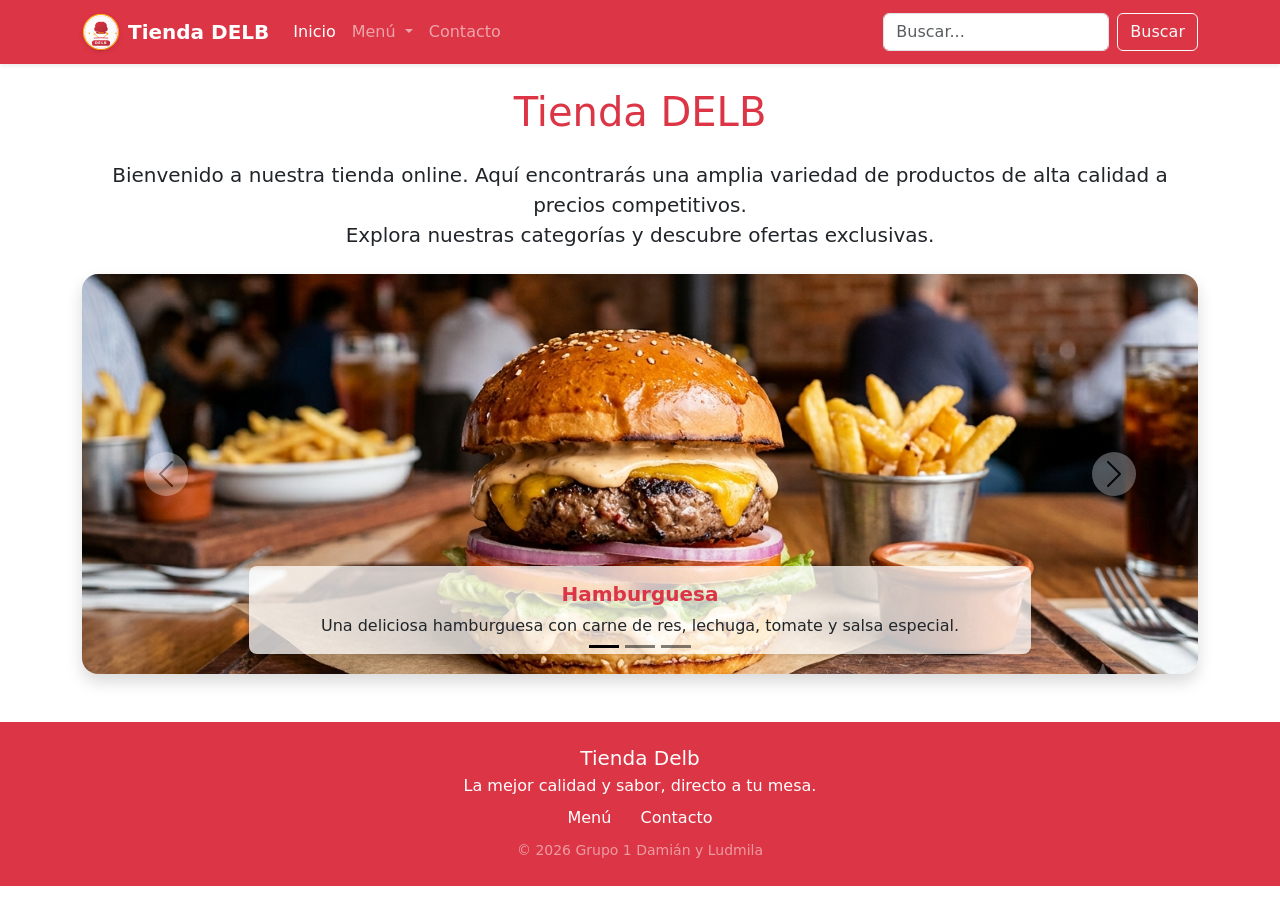
==== commit 59a22f24: "Pongo flechas de los slides en blanco transparente" ====
--- a/index.html
+++ b/index.html
@@ -102,18 +102,23 @@
                     </div>
                 </div>
             </div>
+            <!-- Botón Anterior -->
             <button class="carousel-control-prev" type="button" data-bs-target="#carouselExampleDark"
                 data-bs-slide="prev">
                 <span
-                    class="d-inline-flex align-items-center justify-content-center bg-white bg-opacity-50 rounded-circle shadow-sm p-2">
+                    class="d-flex align-items-center justify-content-center bg-white rounded-circle shadow"
+                    style="width: 44px; height: 44px;">
                     <span class="carousel-control-prev-icon" aria-hidden="true"></span>
                 </span>
                 <span class="visually-hidden">Previous</span>
             </button>
+
+            <!-- Botón Siguiente -->
             <button class="carousel-control-next" type="button" data-bs-target="#carouselExampleDark"
                 data-bs-slide="next">
                 <span
-                    class="d-inline-flex align-items-center justify-content-center bg-white bg-opacity-50 rounded-circle shadow-sm p-2">
+                    class="d-flex align-items-center justify-content-center bg-white rounded-circle shadow"
+                    style="width: 44px; height: 44px;">
                     <span class="carousel-control-next-icon" aria-hidden="true"></span>
                 </span>
                 <span class="visually-hidden">Next</span>
--- a/styles.css
+++ b/styles.css
@@ -35,4 +35,20 @@
     background-color: #dc3545;
     color: #fff;
     /* letra blanca cuando el fondo se pone rojo */
+}
+
+.carousel-control-prev,
+.carousel-control-next {
+    filter: none;
+    opacity: 0.3;
+}
+
+.carousel-control-prev:hover,
+.carousel-control-next:hover {
+    opacity: 1;
+}
+
+.carousel-control-prev-icon,
+.carousel-control-next-icon {
+    filter: invert(0.5) grayscale(100);
 }
